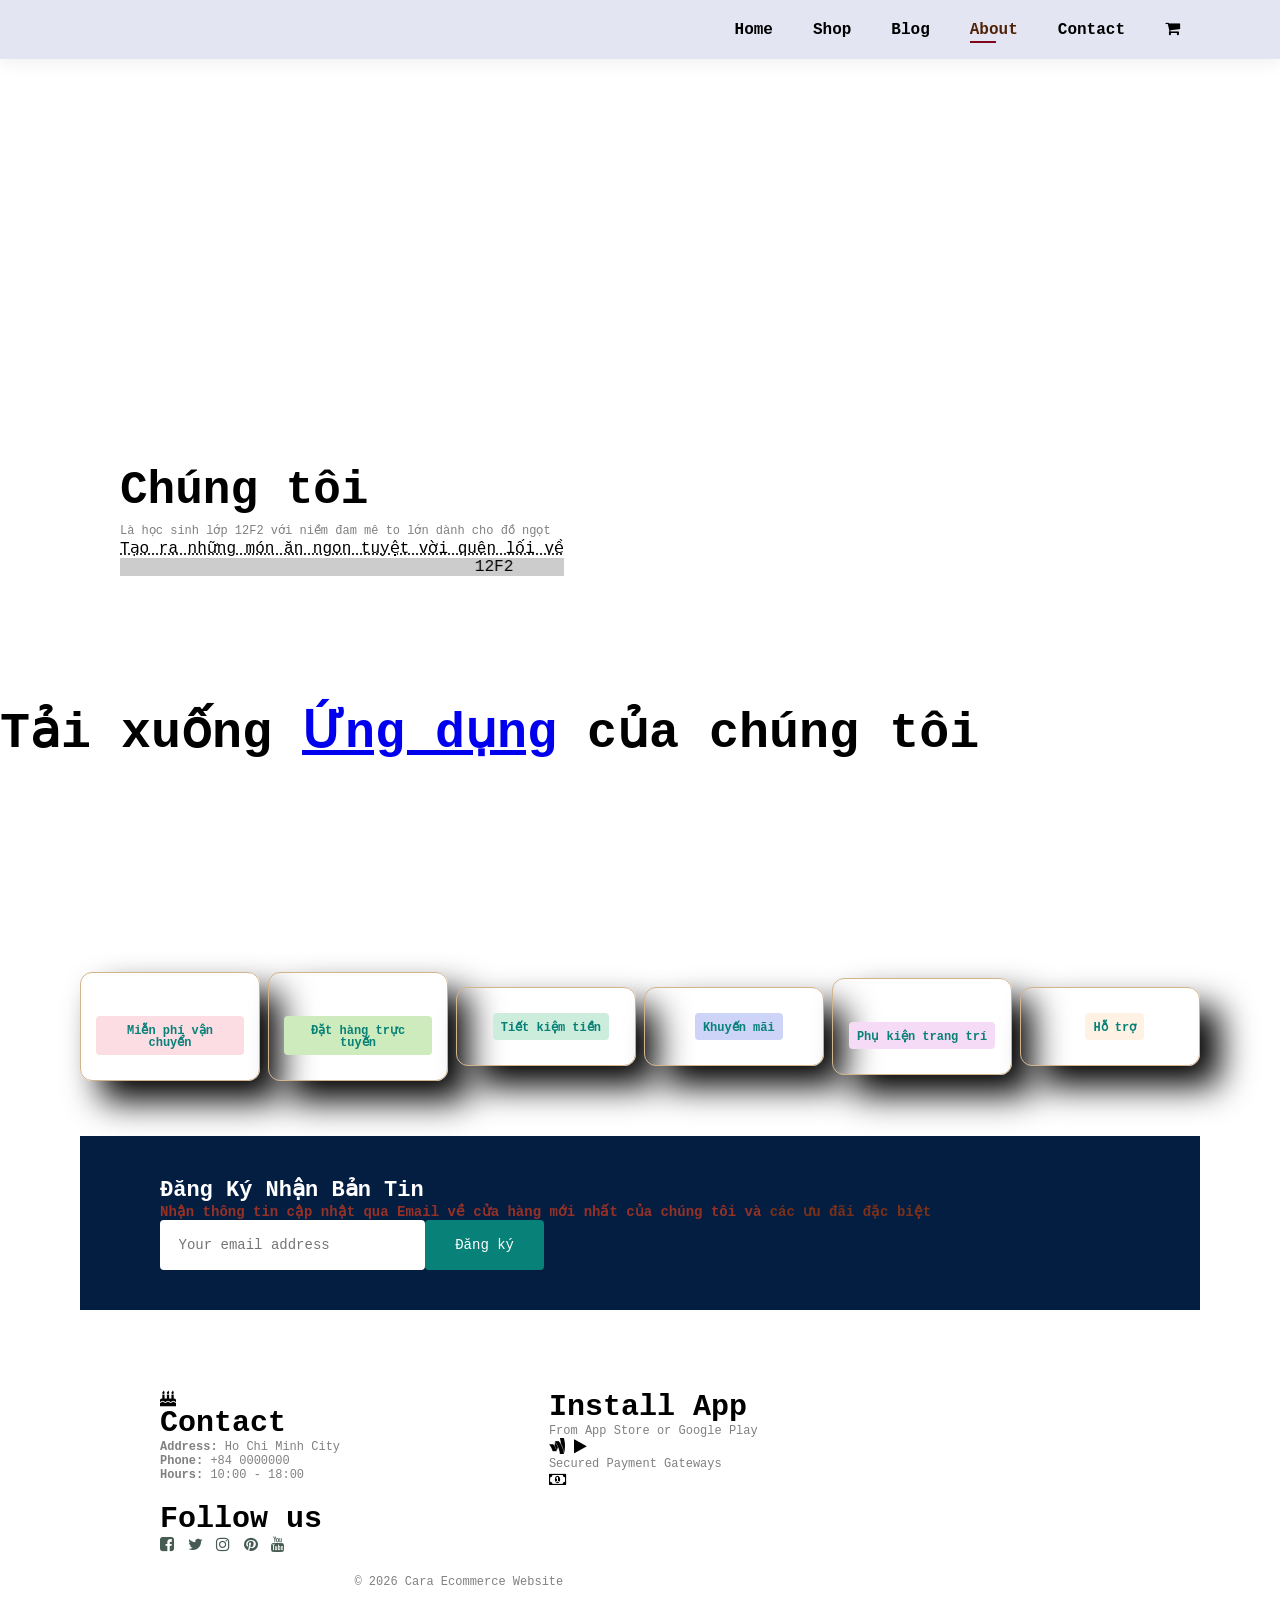
==== about.html @ d6f3e42b "Add files via upload" ====
<!DOCTYPE html>
<html lang="en">
<head>
    <meta charset="UTF-8">
    <meta name="viewport" content="width=device-width, initial-scale=1.0">
    <title>GHK2_12F2_Nhóm 5</title>
    <link rel="stylesheet" href="style.css">
    <link rel="stylesheet" href="https://cdnjs.cloudflare.com/ajax/libs/font-awesome/4.7.0/css/font-awesome.min.css">
</head>
<body>
    <section id="header">
        <a href="#"><img src="" class="logo"></a>


    <div>
        <ul id="navbar">
            <li><a href="index.html">Home</a></li>
            <li><a href="shop.html">Shop</a></li>
            <li><a href="blog.html">Blog</a></li>
            <li><a class="active" href="about.html">About</a></li>
            <li><a href="contact.html">Contact</a></li>
            <li id="lg-bag"><a href="cart.html"><i class="fa fa-shopping-cart"></i></a></li>
            <a href="#" id="close"> <i class="fa fa-xmark"></i></a>
        </ul>
    </div>
 
<div id="mobile">
    <a href="cart.html" i class="fa fa-shopping-cart"></a>
    <i id="bar" class="fa fa-outdent"></i>
</div>


     </section>
<!--homepage-->     
<section id="page-header" class="about-header">
    <h2>#vechungtoi</h2>
    <p>Nhóm 5</p>
</section>


<!--About Header-->
<section id="about-head" class="section-p1">
    <img src="" alt=""> <!--thêm ảnh-->
    <div>
        <h2>Chúng tôi</h2>
        <p>Là học sinh lớp 12F2 với niềm đam mê to lớn dành cho đồ ngọt</p>
        <abbr title="">Tạo ra những món ăn ngon tuyệt vời quên lối về</abbr>
        <br>
        <marquee bgcolor="#ccc" loop="-1" scrollamount="5" width="100%">12F2</marquee>

    </div>
</section>
<!--about App-->
<section id="about-app" class="section-p1"></section>
<h1>Tải xuống <a href="#">Ứng dụng</a> của chúng tôi</h1>
<div class="video"></div>
<video src="assets/img/pastry.mp4"></video>

 <!--Feature-->
<section id="feature" class="section-p1">
    <div class="fe-box">
     <img src="F1.png" alt="">
      <h6>Miễn phí vận chuyển</h6>
    </div>


    <div class="fe-box">
     <img src="F2.png" alt="">
      <h6>Đặt hàng trực tuyến</h6>
    </div>


    <div class="fe-box">
     <img src="F3.png" alt="">
      <h6>Tiết kiệm tiền</h6>
    </div>


    <div class="fe-box">
     <img src="F4.png" alt="">
      <h6>Khuyến mãi</h6>
    </div>
   
    <div class="fe-box">
     <img src="F5.png" alt="">
      <h6>Phụ kiện trang trí</h6>
    </div>


    <div class="fe-box">
     <img src="F6.png" alt="">
      <h6>Hỗ trợ</h6>
    </div>




<section id="newsletter" class="section-p1 section-m1">

<div class="newstext">

<h4>Đăng Ký Nhận Bản Tin</h4>

<p>
Nhận thông tin cập nhật qua Email về cửa hàng mới nhất của chúng tôi và
<span>các ưu đãi đặc biệt</span>
</p>

</div>


<div class="form">

<input type="text" placeholder="Your email address">

<button class="normal">Đăng ký</button>

</div>

</section>




<footer class="section-p1">

<div class="col">

<i class="fa fa-birthday-cake"></i>

<h4>Contact</h4>

<p><strong>Address:</strong> Ho Chi Minh City</p>

<p><strong>Phone:</strong> +84 0000000</p>

<p><strong>Hours:</strong> 10:00 - 18:00</p>


<div class="follow">

<h4>Follow us</h4>

<div class="icon">

<i class="fa fa-facebook-square"></i>

<i class="fa fa-twitter"></i>

<i class="fa fa-instagram"></i>

<i class="fa fa-pinterest"></i>

<i class="fa fa-youtube"></i>

</div>

</div>

</div>



<div class="col install">

<h4>Install App</h4>

<p>From App Store or Google Play</p>

<div class="row">

<i class="fa fa-google-wallet"></i>

<i class="fa fa-play"></i>

</div>

<p>Secured Payment Gateways</p>

<i class="fa fa-money"></i>

</div>



<div class="copyright">

<p>© 2026 Cara Ecommerce Website</p>

</div>

</footer>



<script src="script.js"></script>


</body>
</html>
---- style.css ----
* {margin: 0;padding: 0;box-sizing: border-box;font-family: 'Montserrat', Montserrat, monospace;}
h1{ font-size: 50px;line-height: 64x;color: black;}




h2{font-size: 46px;line-height: 64px ;color: black;}
h4 {font-size: 30px;color: black; }




h6{font-weight: 900px; font-size: 12px;}
p{font-size: 12px; color: gray;}
.section-p1{padding: 40px 80px;}
.section-m1{margin: 40px 0;}
button.normal{font-size: 14px; font-weight: 600px; padding: 15px 30px;color: black; background-color: white; border-radius: 4px;cursor: pointer; border: none; outline: none; transition: 0.2s; }
body {
    width: 100%;
}




/* Header */
#header {
    display: flex;
    align-items: center;
    justify-content: space-between;
    padding: 20px 80px;
    background: #e3e6f2;
    box-shadow: 0 5px 15px rgba(0, 0, 0, 0.06);
    z-index: 999;
    position: sticky;
    Top: 0;
}








#navbar{display: flex; align-items: center; justify-content: center;}
#navbar li {list-style: none; padding: 0 20px; position: relative;}
#navbar li a {text-decoration: none; font-size: 16px;font-weight: 600; color: black; transition: 0.3s ease;}
#navbar li a:hover,
#navbar li a.active {
    color: #4f2207;
}




#navbar li a.active::after,
#navbar li a:hover::after {
    content: "";
    width: 30%;
    background: #81081a;
    height: 2px;
    position: absolute;
    bottom: -4px;
    left: 20px;
}
#hero {
    background-image: url("assets/img/fahh.jpeg");
    height: 90vh;
    width: 100%;
    background-size: cover;
    background-position: top 25% right 0;
    padding: 0 80px;
    display: flex;
    flex-direction: column;
    align-items: flex-start;
    justify-content: center;
}
#hero h4 {
    padding-bottom: 15px;
    color: #541010;
}




#hero h1 {
    color: #740501;
}




#hero h2 {
    color: #7d1717;
}




#hero p {
    color: #740501;
}
#hero button {
    background-color: rgb(255, 255, 255);
    color: #740501;
    padding: 14px 80px 14px 65px;
    cursor: pointer;
    font-weight: 900;
    font-size: 15px;
    border-radius: 10;
}


/* Feature */


#feature { display: flex; align-items: center; justify-content: space-between; flex-wrap: wrap; }
#feature .fe-box {width: 180px; text-align: center; padding: 25px 15px; box-shadow: 20px 20px 34px black;border: 1px solid tan; border-radius: 12px; margin: 15px 0; }
#feature .fe-box:hover{ box-shadow:10px 10px 54px rgb(0, 0, 0);}
#feature .fe-box img {width: 100%; margin-bottom: 10px;}
#feature .fe-box h6 {display: inline-block; padding: 9px 8px 6px 8px; line-height: 1; border-radius: 4px; color: #088178; background-color: #fddde4; }


/*Doi mau tinh nang*/
#feature .fe-box:nth-child(2) h6 {background-color: #cdebbc;}
#feature .fe-box:nth-child(3) h6 {background-color: #cdeddc;}
#feature .fe-box:nth-child(4) h6 {background-color: #cdd4f8;}
#feature .fe-box:nth-child(5) h6 {background-color: #f6dbf6;}
#feature .fe-box:nth-child(6) h6 {background-color: #fff2e5;}


/*Product*/
#product1 { text-align: center; }
#product1 .pro-container { display: flex; justify-content: space-between; padding-top: 20px; flex-wrap: wrap;}
#product1 .pro { width: 23%; min-width: 250px; padding: 10px 12px; border: 1px solid #cce7d0; border-radius: 25px; cursor: pointer; box-shadow: 20px 20px 30px rgb(0, 0, 0, 0.2); margin: 15px 0; transition: 0.2s ease; position: relative;}
#product1 .pro:hover {box-shadow: 20px 20px 30px rgb(0, 0, 0, 0.2); }
#product1 .pro img {width: 100%; border-radius: 20px;}
#product1 .pro .des {text-align: start; padding: 10px 0;}
#product1 .pro .des span {color: #606063; font-size: 12px;}
#product1 .pro .des h5 {padding-top: 7px; color: #1a1a1a; font-size: 14px;}
#product1 .pro .des i {font-size: 12px; color:  yellow; }
#product1 .pro .des h4 {padding-top: 7px; font-size: 15px;font-weight: 700;color: #088178;}
#product1 .pro .cart {width: 40px; height: 40px; line-height: 40px; border-radius: 50px; background-color: #e8f6ea; color: #088178; border: 1px solid #9ceba8; position: absolute; bottom: 16px; right: 10px;}



#banner{
    display: flex;
    flex-direction: column;
    justify-content: center;
    align-items: center;
    text-align: center;
    background-image: url(https://mir-s3-cdn-cf.behance.net/project_modules/fs/200dcd132846953.61b1094cb4aa0.jpg);
    width: 100%;
    height: 40vh;
    background-size: cover;
    background-position:center;
}




#banner h4{
    color: rgb(117, 123, 128);
    font-size: 16px;
}




#banner h2{
    color: white;
    font-size: 30px;
    padding: 10px 0;
}




#banner button:hover{
    background: #a3332b;
    color: white;
}









/*Small banner2*/
#sm-banner{ display: flex; justify-content: space-between; flex-wrap: wrap;}
#sm-banner .banner-box{display: flex; flex-direction: column; justify-content: center; align-items: flex-start; min-width: 540px; height: 50vh; 
background-image: url("assets/img/hoho.jpg"); background-size: cover; background-position: center; padding: 30px;}
#sm-banner .banner-box2{background-image: url("assets/img/huhu.jpg");}
#sm-banner h4{color: white; font-size: 20px; font-weight: 300;}
#sm-banner h2{color: white; font-size: 20px; font-weight: 800;}
#sm-banner span{color: white; font-size: 14px; font-weight: 500; padding-bottom: 15px;}
button.white{font-size: 13px; font-weight: 600px; padding: 11px 18px;color: rgb(255, 255, 255); background-color: transparent; border-radius: 4px;cursor: pointer; border: 1px solid #fff; outline: none; transition: 0.2s; }
#sm-banner .banner-box:hover button {background: #088178; border: 1px solid #a13d30;}


/*Small 3 banner*/
#banner3 {display: flex ; justify-content: space-between; flex-wrap: wrap; padding: 0 80px;}
#banner3 .banner-box{display: flex; flex-direction: column; justify-content: center; align-items: flex-start; background-image: url("assets/img/haha.jpg"); min-width: 30%; height: 30vh; background-size: cover; background-position: center; padding: 20px; margin-bottom: 20px;}
#banner3 .banner-box2{background-image: url("assets/img/hihi.jpg");}
#banner3 .banner-box3{background-image: url("assets/img/Cake.jpg");}


#banner h2{color: white; font-weight: 900; font-size: 22px;}
#banner h3{color: rgb(163, 30, 30); font-weight: 800; font-size: 15px;}







#newsletter{
display:flex;
justify-content:space-between;
flex-wrap:wrap;
align-items:center;
background-image:url("img/banner/b14.png");
background-repeat:no-repeat;
background-position:20% 30%;
background-color:#041e42;
}

#newsletter h4{
font-size:22px;
font-weight:700;
color:#fff;
}

#newsletter p{
font-size:14px;
font-weight:600;
color:#973126;
}

#newsletter span{
color:#7b3118;
}

#newsletter .form{
display:flex;
width:40%;
}

#newsletter input{
height:3.125rem;
padding:0 1.25em;
font-size:14px;
width:100%;
border:1px solid transparent;
border-radius:4px;
outline:none;
}

#newsletter button{
background-color:#088178;
color:#fff;
white-space:nowrap;
}



footer{
display:flex;
flex-wrap:wrap;
justify-content:space-between;
}

footer .col{
display:flex;
flex-direction:column;
align-items:flex-start;
margin-bottom:20px;
}

footer .logo{
margin-bottom:30px;
}

footer .follow{
margin-top:20px;
}

footer .follow i{
color:#465b52;
padding-right:4px;
cursor:pointer;
}

footer .install .row img{
border-radius:6px;
border:1px solid #6a2f0f;
}

footer .install img{
margin:10px 0 15px 0;
}

footer .follow i:hover,
footer a:hover{
color:#6c2811;
}

footer .copyright{
width:100%;
text-align:center;
}

/* Start media query*/
@media (max-width: 799px){
.section-p1{ padding: 40px;}
#navbar {display: flex; flex-direction: column; align-items: flex-start; justify-content: flex-start; position: fixed; top: 0px; right:-300px; height: 100vh; width: 300px; background-color: #e3e6f3; box-shadow: 0 40px 60px rgba(0, 0, 0, 0.1); padding: 80px 0 0 10px; transition: 0.3s;}
#navbar.active{right: 0px;}
#navbar li{margin-bottom: 25px;}
#mobile{ display: flex; align-items: center;}
#mobile i {color: black; font-size: 24px; padding-left: 20px;}
#close {display: initial; position: absolute; top: 30px; left: 30px; color: black; font-size: 24px;}
#lg-bag {display: none;}
#hero {height: 70vh; padding: 0 80px; background-position: top 30% right 30%;}
#feature { justify-content: center;}
#product1 .pro-container {justify-content: center;}
#product1 .pro {margin: 15px;}
#banner {height: 20vh;}
#sm-banner .banner-box {min-width: 100%; height: 30vh;}
#banner3 {padding: 0 40px;}
#banner3 .banner-box{width: 28%;}
#newsletter .form {width: 70%;}
}

@media (max-width: 477px) {
    .section-p1 {padding: 20px;}
    #header {padding: 10px 30px;}
    h1 {font-size: 38px;}
    h2 {font-size: 32px;}
    #hero{padding: 0 20px; background-position: 55%;}
    #feature{ justify-content: space-between;}
    #feature .fe-box {width: 155px; margin: 0 0 15px 0;}
    #product1 .pro {width: 100%;}
#banner {height: 40vh;}
#sm-banner .banner-box {height: 40vh;}
#sm-banner .banner-box2 { margin-top: 20px;}
#banner3 {padding: 0 20px;}
#banner3 .banner-box { width: 100%;}
#newsletter .form {width: 100% ;}
#newsletter {padding: 40px 20px;}
footer .copyright {text-align: start;}
/*Product details*/
#prodetails {display: flex; flex-direction: column;}
#prodetails .single-pro-img{ width: 100%; margin-right: 0px;}
#prodetails .single-pro-details{width: 100%;}
}

/*responsive moblie*/
#mobile { display: none; align-items: center;}

#close {display: none;}


/*shop page*/
#page-header { background-image: url("assets/img/hero4.jpg");
width: 100%;
height: 40vh;
background-size: cover; display: flex; justify-content: center; text-align: center; flex-direction: column;}
#page-header h2, #page-header p {color: white;}
/*Phan trang*/
#pagination{ text-align: center;}
#pagination a {text-decoration: none; background-color: #088178; padding: 15px 20px; border-radius: 4px; color: white; font-weight: 500;}
#pagination a i {font-size: 16px; font-weight: 600; }


/*Product details*/
#prodetails{ display: flex;     margin-top: 20px;}
#prodetails .single-pro-img{ width: 40%; margin-right: 50px;}
.small-img-group{display: flex; justify-content: space-between;}
.small-img-col{ flex-basis: 24%; cursor: pointer;}
#prodetails .single-pro-details{width: 50%; padding-top: 30px;}
#prodetails .single-pro-details h4{ padding: 40px 0 20px 0 ;}
#prodetails .single-pro-details h2 {font-size: 26px;}
#prodetails .single-pro-details select {display: block; padding: 5px 10px; margin-bottom: 10px;}
#prodetails .single-pro-details input {width: 50px; height: 47px; padding-left: 10px; font-size: 16px; margin-top: 10px;}
#prodetails .single-pro-details input:focus{outline: none;}
#prodetails .single-pro-details button{background-color: #088178; color: #fff;}
#prodetails .single-pro-details span {line-height: 25px;}



/* blog page */

#blog{
    padding: 150px 150px 0 150px;
}
#blog .blog-box{
    display: flex;
    align-items: center;
    width: 100%;
    position: relative;
    padding-bottom: 90px;
}

#blog .blog-img{
    width: 50%;
    margin-right: 40px;
}

#blog img {
    width: 100%;
    height: 300px;
    object-fit: cover;
}

#blog .blog-details {
    width: 50%;
    
}
#blog .blog-details a {
    text-decoration: none;
    font-size: 11px;
    color: black;
    font-weight: 700;
    position: relative;
    transition: 0.3s;
}
#blog .blog-details a::after {
    content:"" ;
    width: 50px;
    height: 1px;
    background-color: black;
    position: absolute;
    top: 4px;
    right: -60px;
}

#blog .blog-details a:hover{
    color: rgb(193, 141, 78);
}

#blog .blog-details a:hover::after{
    background-color: rgb(193, 141, 78);
}
#blog .blog-box h1 {
    position: absolute;
    top: -40px;
    left: 0;
    font-size: 70px;
    font-weight: 700;
    color: rgb(79, 78, 78);
    z-index: -9;
}
/*blog page @media*/
@media (max-width: 477px) {
    /*blog page*/
    #blog {
    padding: 10px;
}
#blog .blog-box{
    display: flex; 
    flex-direction: column;
    align-items: flex-start;
}
#blog .blog-img{
    width: 100%;
    margin-right: 0px;
    margin-bottom: 30px;
}
#blog .blog-details{
    width: 100%; }
      #about-head{
        flex-direction: column;
    }
    #about-head img {
        width: 100%;
        margin-bottom: 20px;
    }
    #about-head div {
        padding-left: 0px;
    }
    #about-app .video {
        width: 100%;
    }
}





/*about page*/
#page-header.about-header {
    background-image: url();
}
#about-head {
    display: flex;
    align-items: center;
}
#about-head img{
    width: 50;
    height: auto;

}

#about-head div{
    padding-left: 40px;
}

#about-app{
    text-align: center;
}
#about-app .video{
    width: 70%;
    height: 100%;
    margin: 30px auto 0 auto;
}
#about-app .video video {
    width: 100%;
    height: 100%;
    border-radius: 20px;
}
}
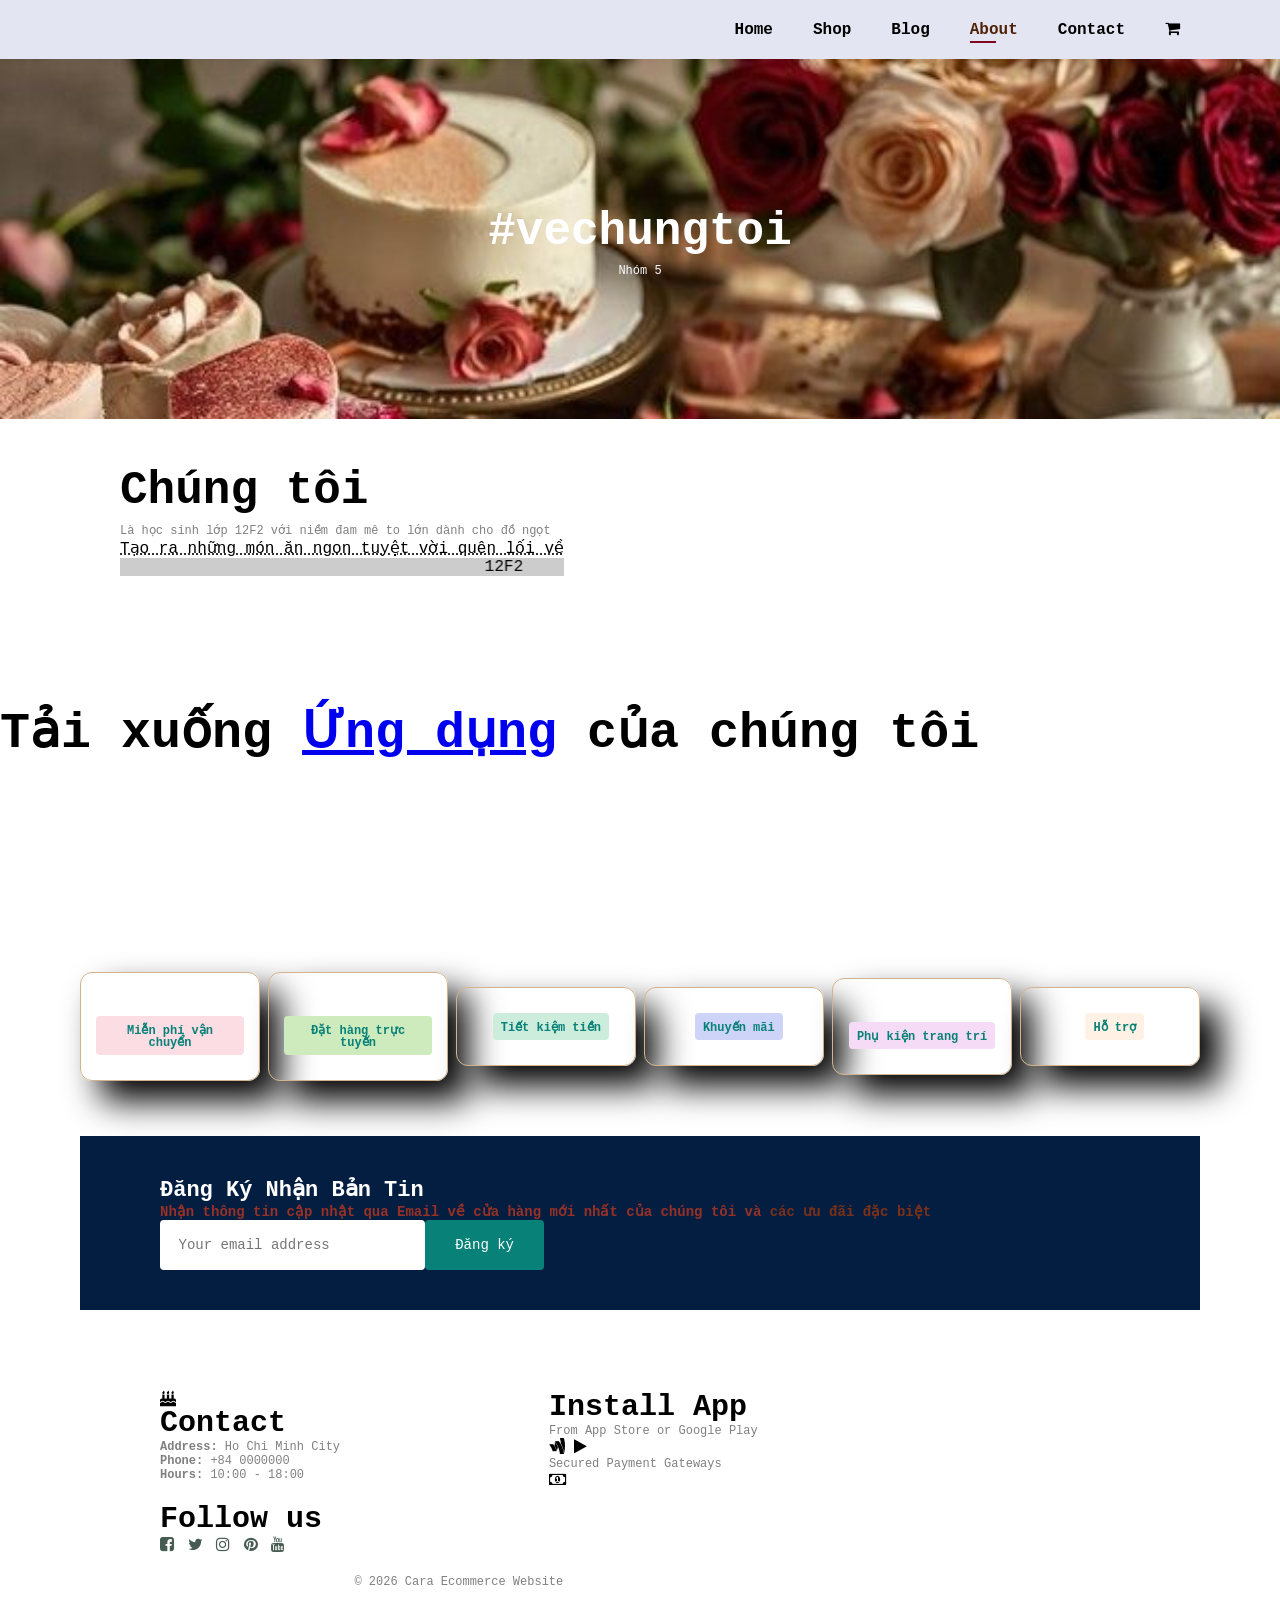
==== commit 398d3b73: "Update about.html" ====
--- a/about.html
+++ b/about.html
@@ -54,7 +54,7 @@
 <section id="about-app" class="section-p1"></section>
 <h1>Tải xuống <a href="#">Ứng dụng</a> của chúng tôi</h1>
 <div class="video"></div>
-<video src="assets/img/pastry.mp4"></video>
+<video autoplay muted loop src="assets/img/pastry.mp4"></video>
 
  <!--Feature-->
 <section id="feature" class="section-p1">
--- a/style.css
+++ b/style.css
@@ -493,17 +493,15 @@
 
 /*about page*/
 #page-header.about-header {
-    background-image: url();
-}
+    background-image: src="";}
+        
 #about-head {
     display: flex;
     align-items: center;
 }
 #about-head img{
     width: 50;
-    height: auto;
-
-}
+    height: auto;}
 
 #about-head div{
     padding-left: 40px;
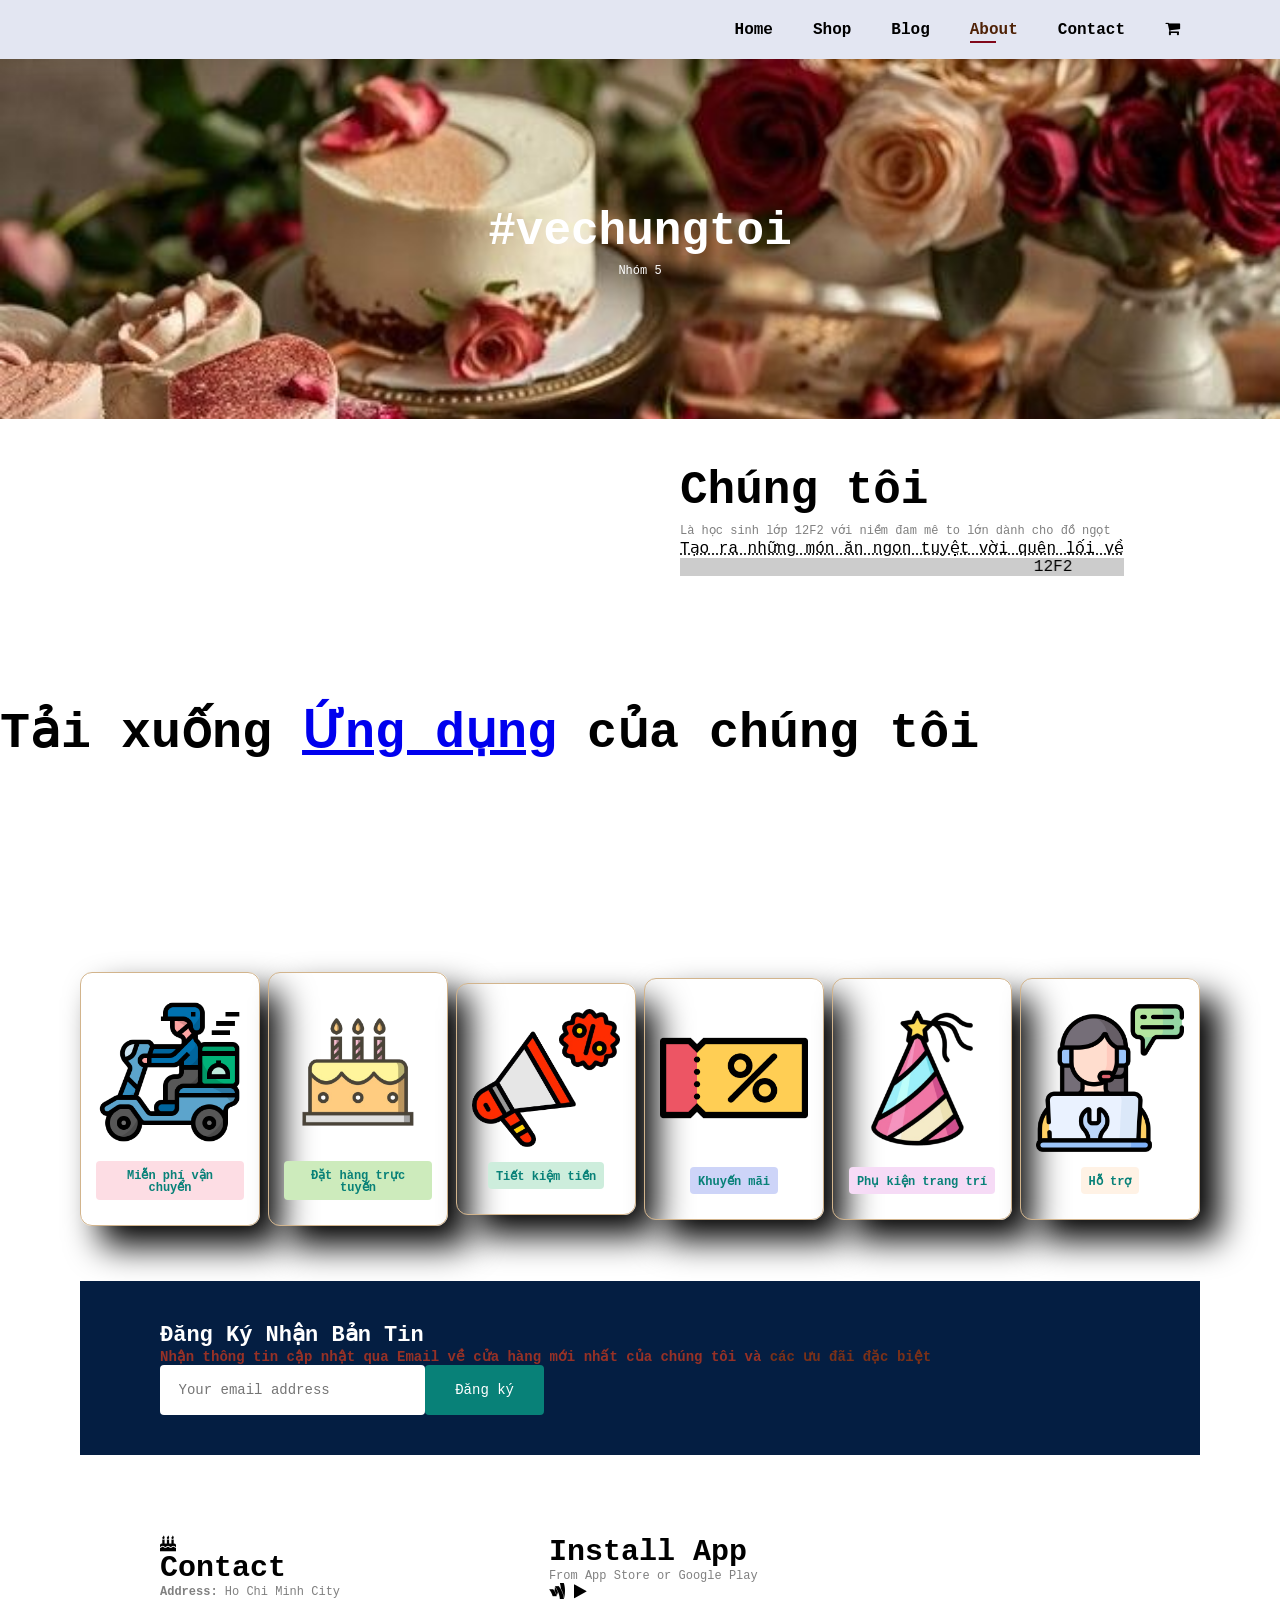
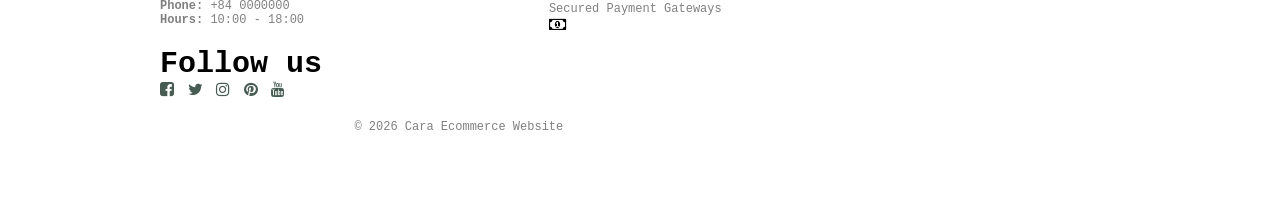
==== commit 844ed4c9: "Update about.html" ====
--- a/about.html
+++ b/about.html
@@ -59,36 +59,36 @@
  <!--Feature-->
 <section id="feature" class="section-p1">
     <div class="fe-box">
-     <img src="F1.png" alt="">
+     <img src="assets/img/F1.png" alt="">
       <h6>Miễn phí vận chuyển</h6>
     </div>
 
 
     <div class="fe-box">
-     <img src="F2.png" alt="">
+     <img src="assets/img/F2.png" alt="">
       <h6>Đặt hàng trực tuyến</h6>
     </div>
 
 
     <div class="fe-box">
-     <img src="F3.png" alt="">
+     <img src="assets/img/F3.png" alt="">
       <h6>Tiết kiệm tiền</h6>
     </div>
 
 
     <div class="fe-box">
-     <img src="F4.png" alt="">
+     <img src="assets/img/F4.png" alt="">
       <h6>Khuyến mãi</h6>
     </div>
    
     <div class="fe-box">
-     <img src="F5.png" alt="">
+     <img src="assets/img/F5.png" alt="">
       <h6>Phụ kiện trang trí</h6>
     </div>
 
 
     <div class="fe-box">
-     <img src="F6.png" alt="">
+     <img src="assets/img/F6.png" alt="">
       <h6>Hỗ trợ</h6>
     </div>
 
--- a/style.css
+++ b/style.css
@@ -493,14 +493,14 @@
 
 /*about page*/
 #page-header.about-header {
-    background-image: src="";}
+    background-image: url;}
         
 #about-head {
     display: flex;
     align-items: center;
 }
 #about-head img{
-    width: 50;
+    width: 50%;
     height: auto;}
 
 #about-head div{
@@ -520,10 +520,10 @@
     height: 100%;
     border-radius: 20px;
 }
-}
-
-
-
-
-
-
+
+
+
+
+
+
+
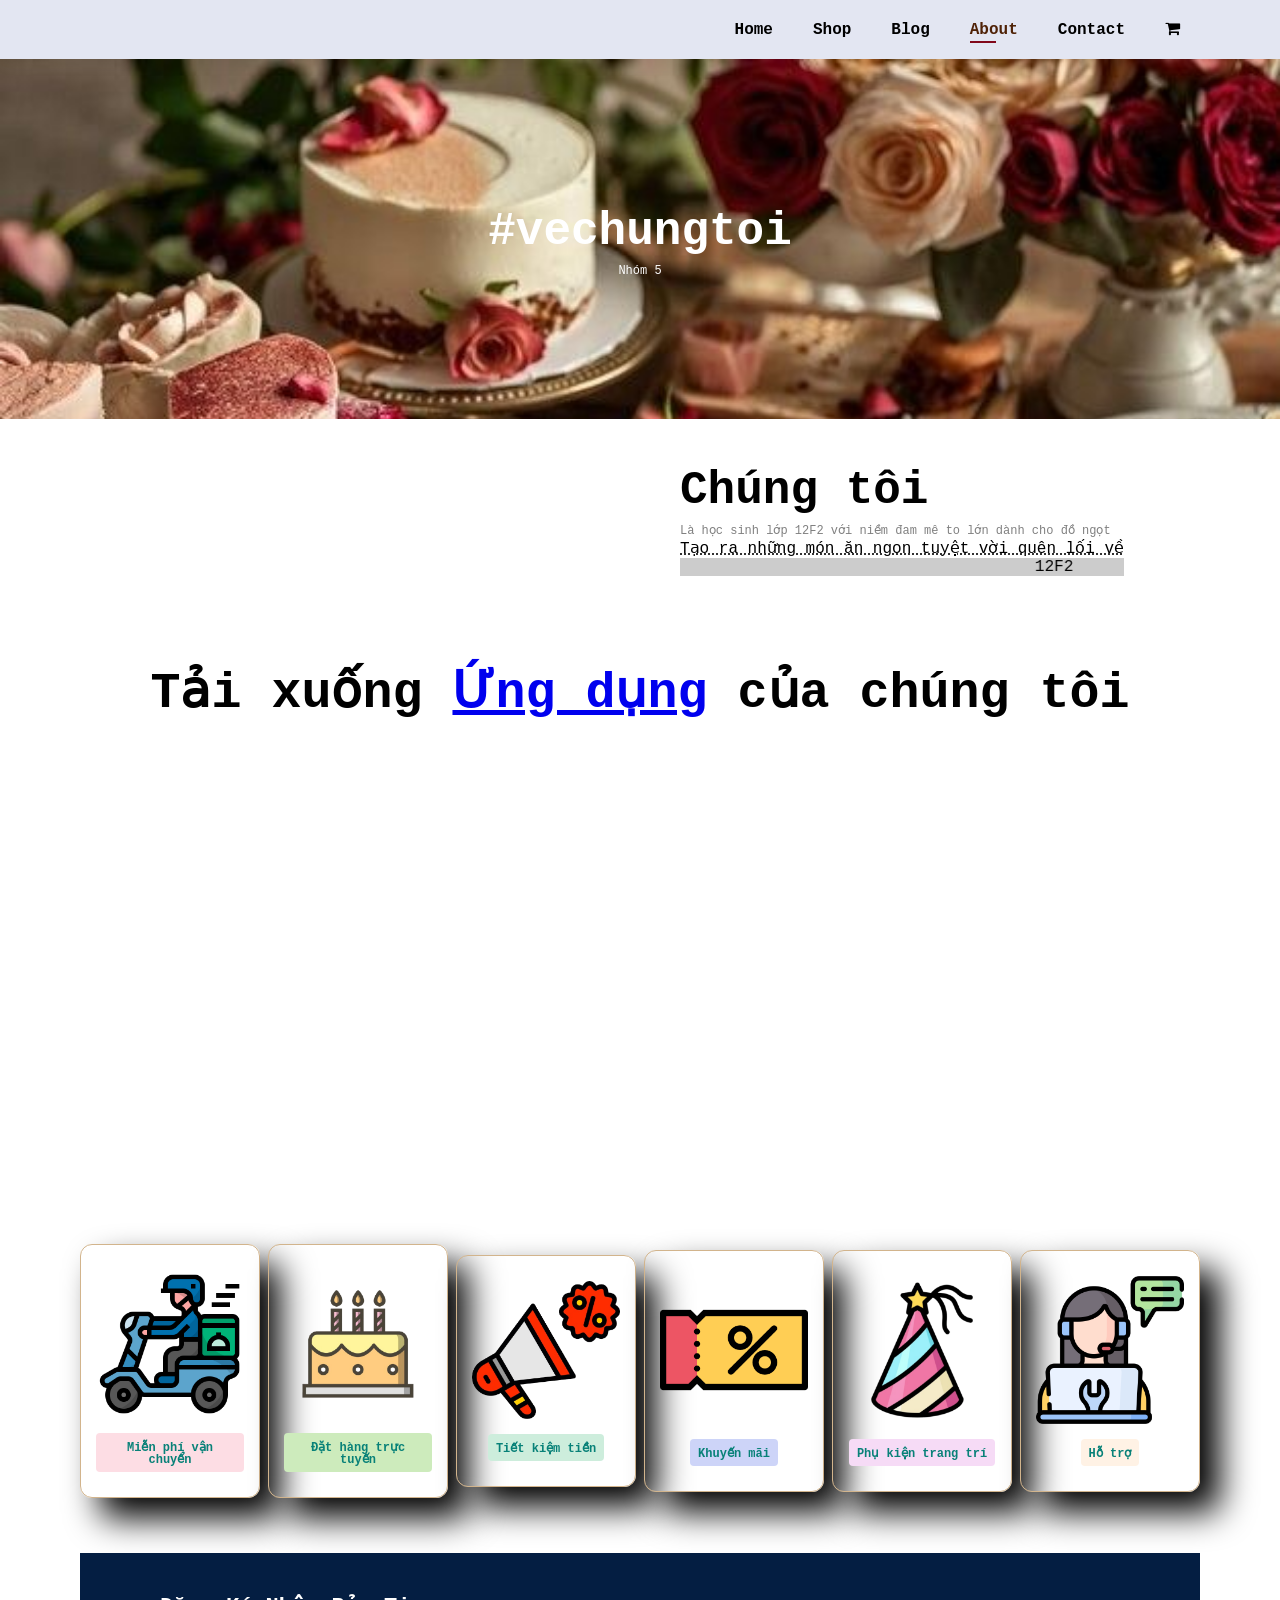
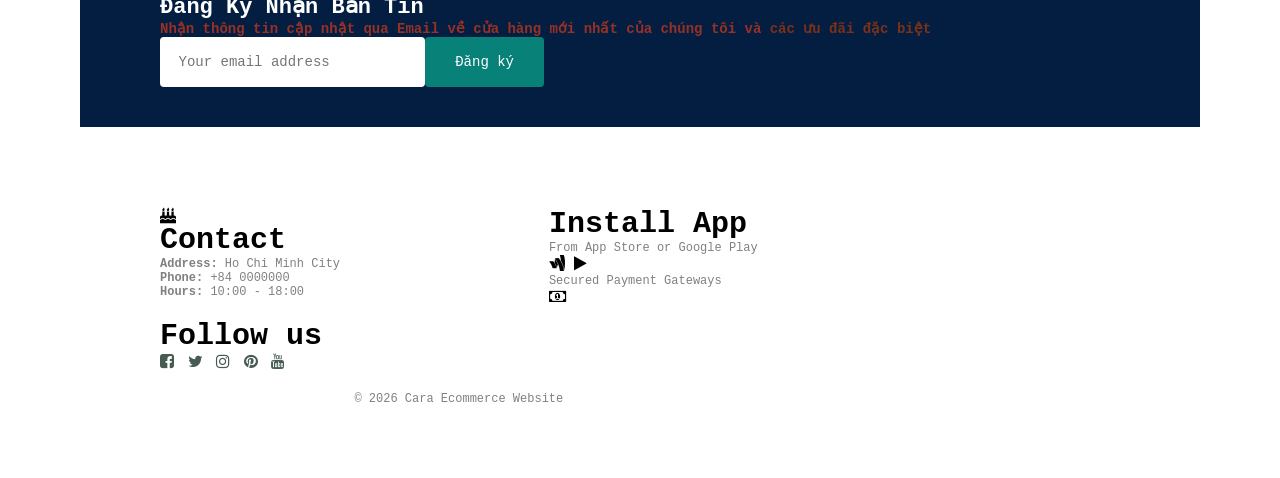
==== commit 5173f32b: "Update about.html" ====
--- a/about.html
+++ b/about.html
@@ -51,11 +51,12 @@
     </div>
 </section>
 <!--about App-->
-<section id="about-app" class="section-p1"></section>
+<section id="about-app" class="section-p1">
 <h1>Tải xuống <a href="#">Ứng dụng</a> của chúng tôi</h1>
-<div class="video"></div>
+<div class="video">
 <video autoplay muted loop src="assets/img/pastry.mp4"></video>
-
+</div>
+    </section>
  <!--Feature-->
 <section id="feature" class="section-p1">
     <div class="fe-box">
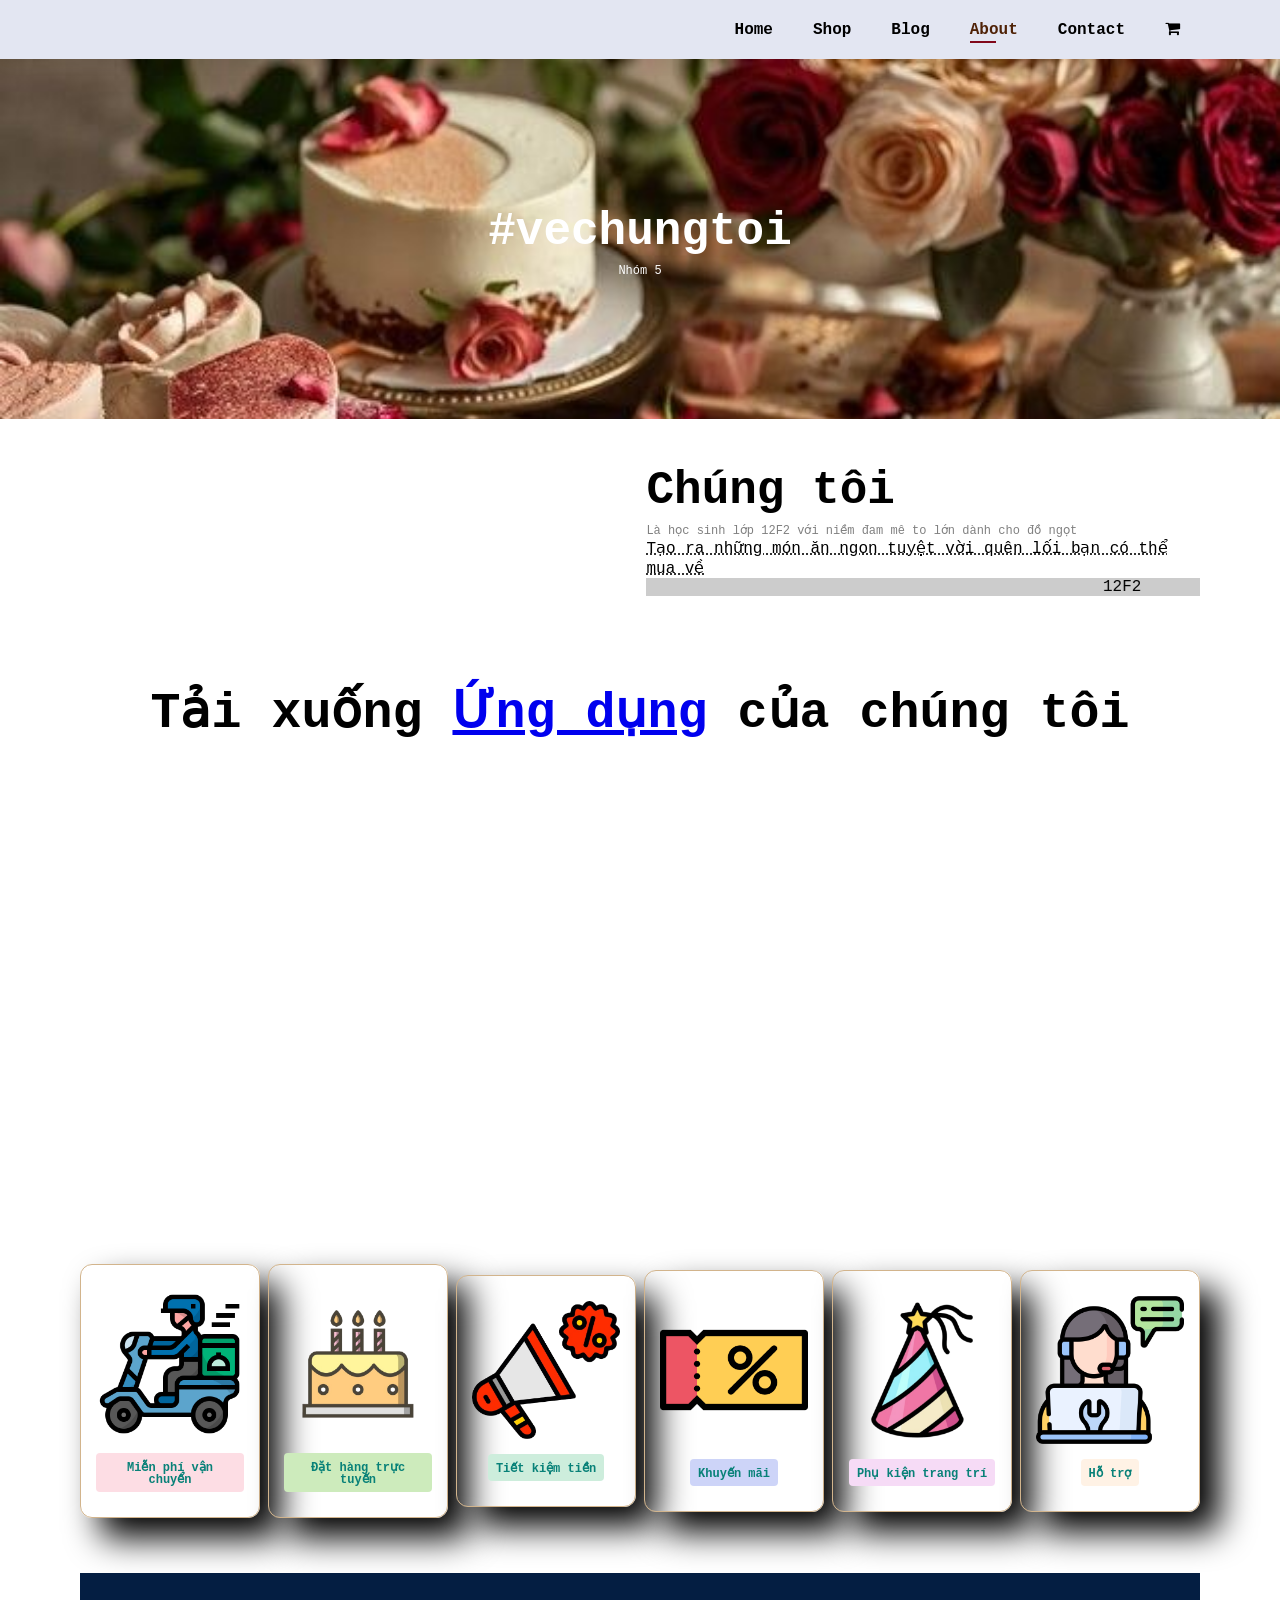
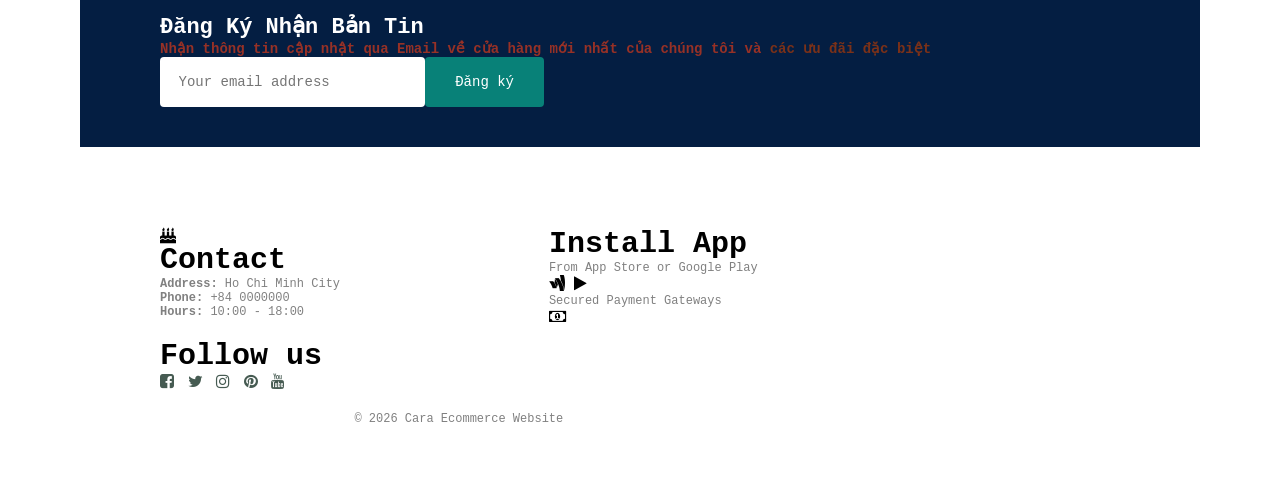
==== commit e572c2c7: "Update about.html" ====
--- a/about.html
+++ b/about.html
@@ -44,7 +44,7 @@
     <div>
         <h2>Chúng tôi</h2>
         <p>Là học sinh lớp 12F2 với niềm đam mê to lớn dành cho đồ ngọt</p>
-        <abbr title="">Tạo ra những món ăn ngon tuyệt vời quên lối về</abbr>
+        <abbr title="">Tạo ra những món ăn ngon tuyệt vời quên lối bạn có thể mua về</abbr>
         <br>
         <marquee bgcolor="#ccc" loop="-1" scrollamount="5" width="100%">12F2</marquee>
 
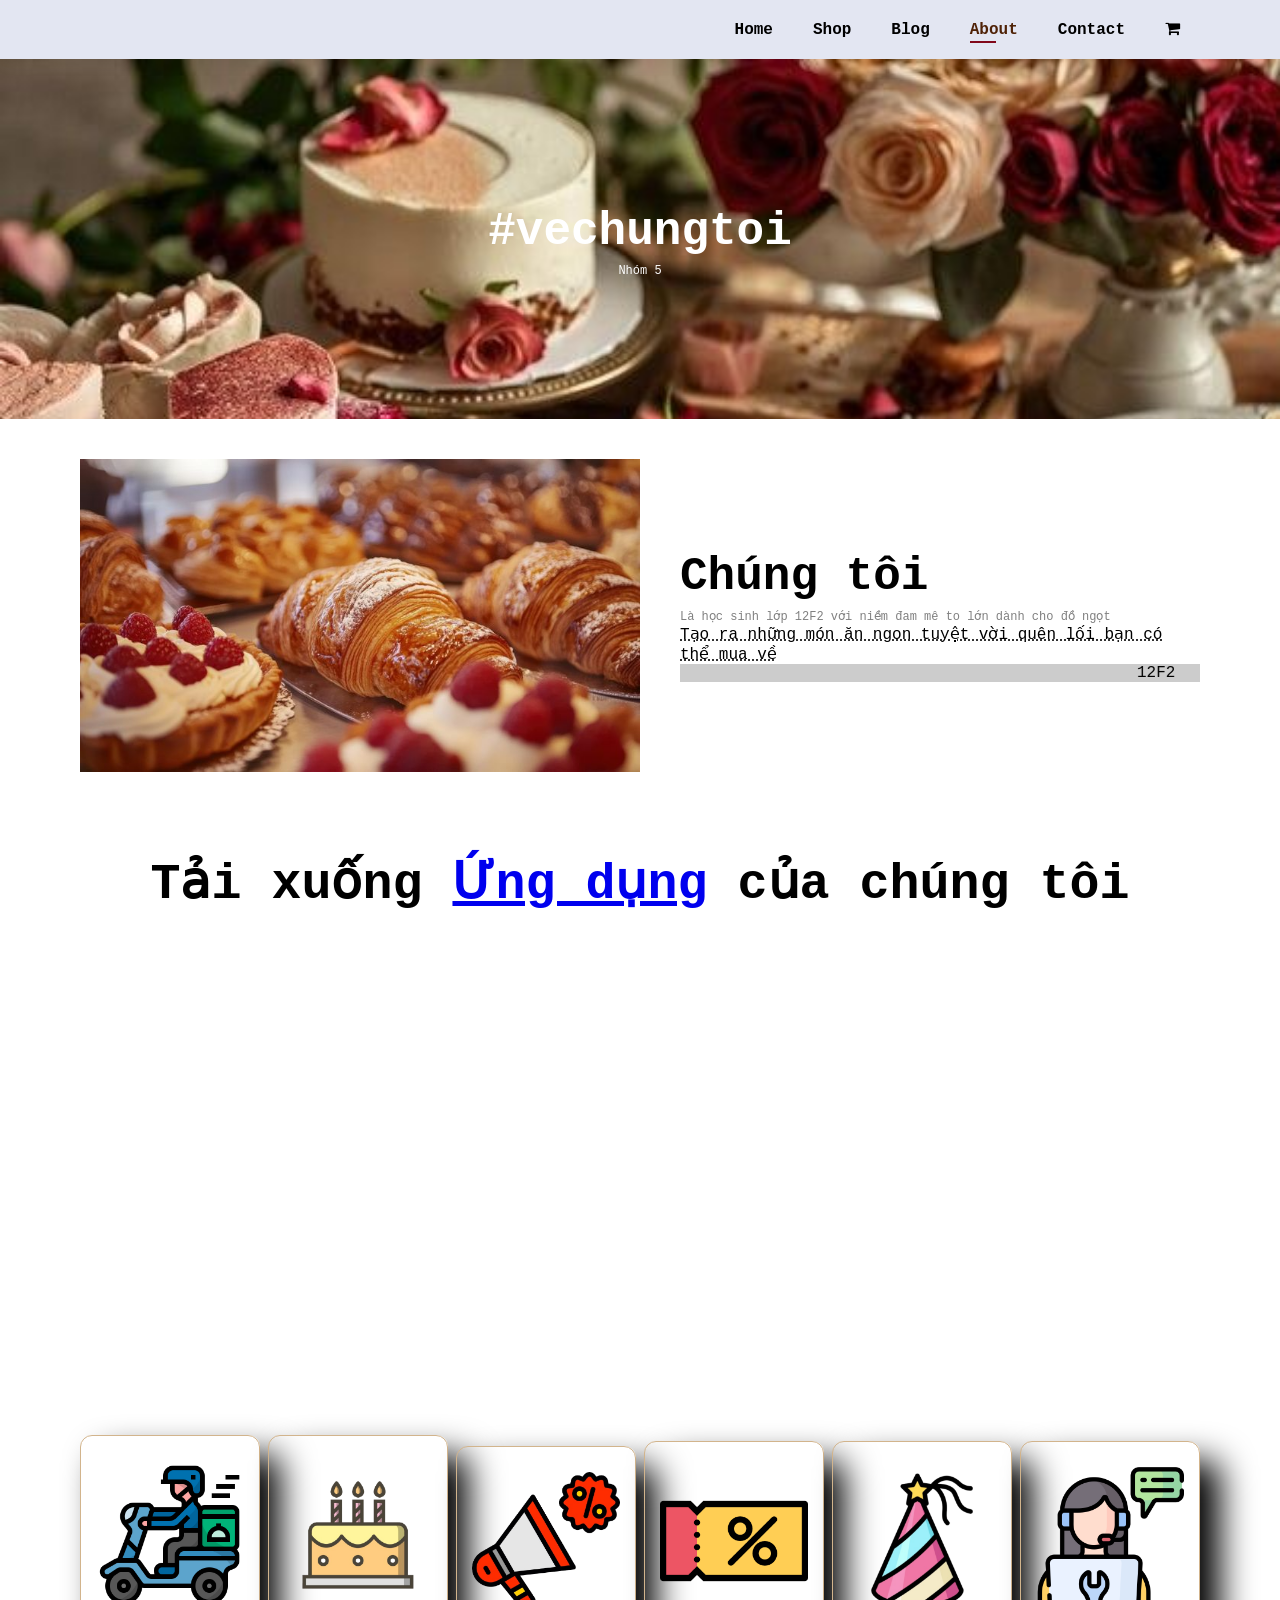
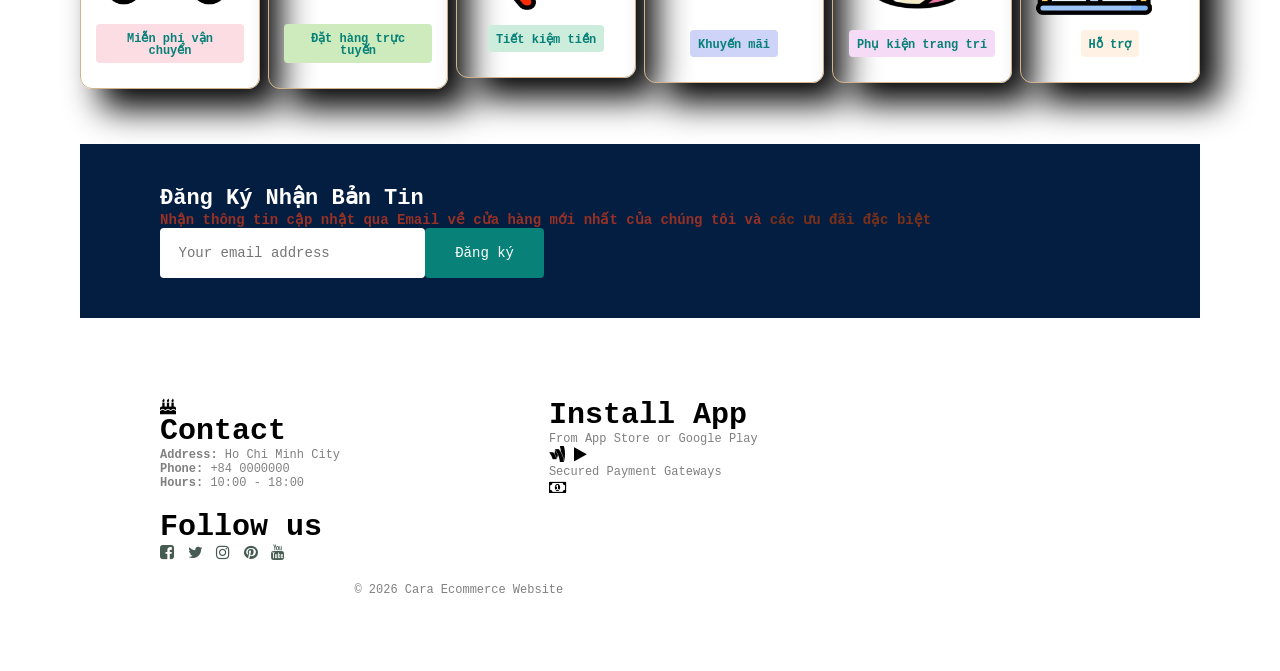
==== commit 41d7c80a: "Update about.html" ====
--- a/about.html
+++ b/about.html
@@ -40,7 +40,7 @@
 
 <!--About Header-->
 <section id="about-head" class="section-p1">
-    <img src="" alt=""> <!--thêm ảnh-->
+    <img src="assets/img/thing.jpg" alt=""> <!--thêm ảnh-->
     <div>
         <h2>Chúng tôi</h2>
         <p>Là học sinh lớp 12F2 với niềm đam mê to lớn dành cho đồ ngọt</p>
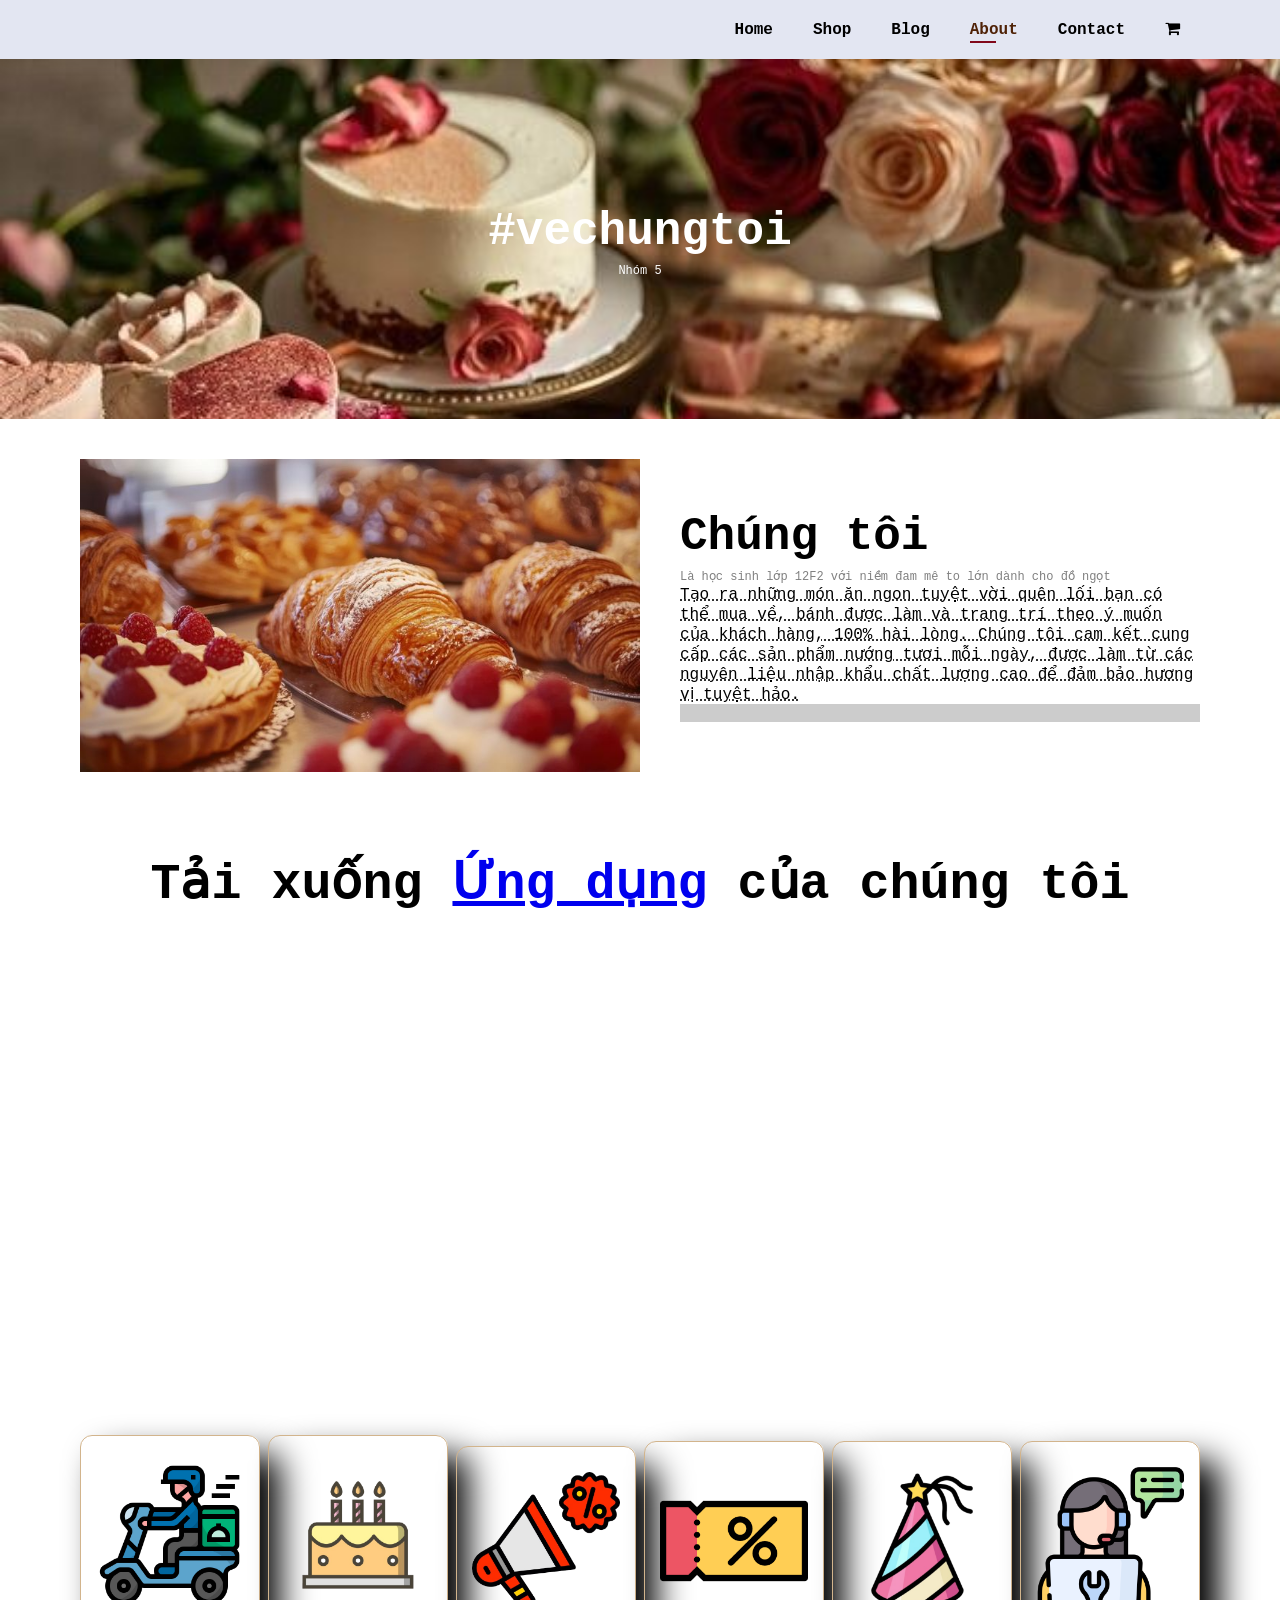
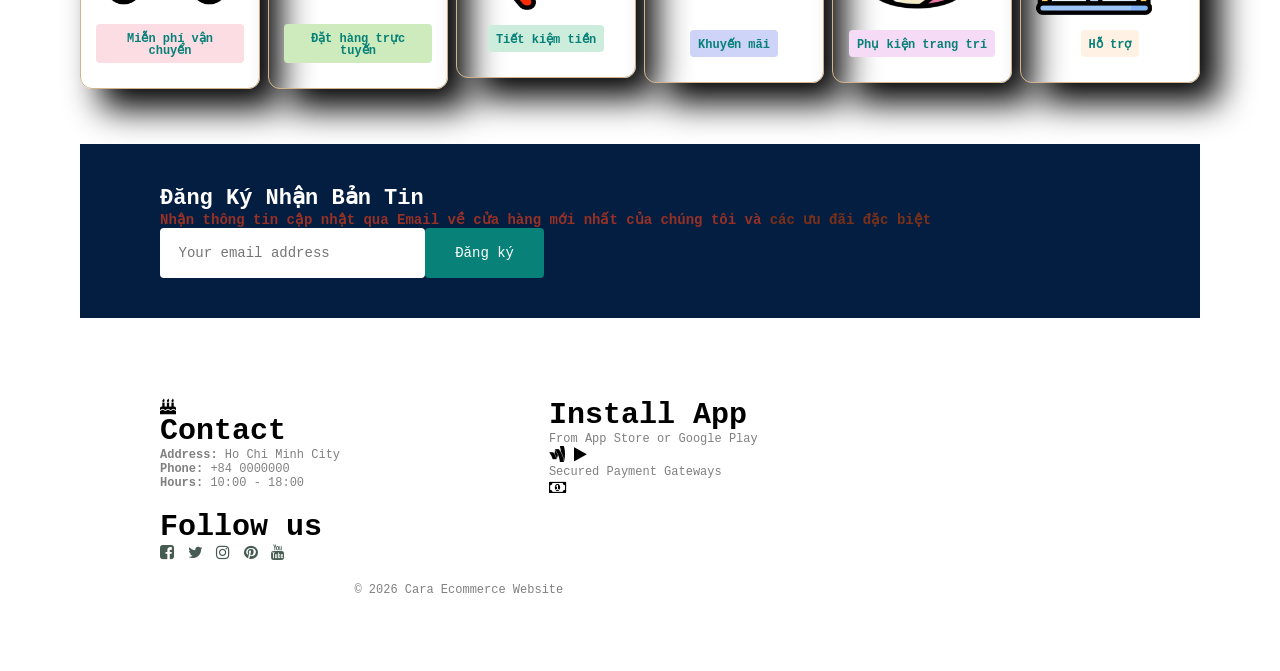
==== commit 52121ba6: "Update about.html" ====
--- a/about.html
+++ b/about.html
@@ -44,7 +44,7 @@
     <div>
         <h2>Chúng tôi</h2>
         <p>Là học sinh lớp 12F2 với niềm đam mê to lớn dành cho đồ ngọt</p>
-        <abbr title="">Tạo ra những món ăn ngon tuyệt vời quên lối bạn có thể mua về</abbr>
+        <abbr title="">Tạo ra những món ăn ngon tuyệt vời quên lối bạn có thể mua về, bánh được làm và trang trí theo ý muốn của khách hàng, 100% hài lòng. Chúng tôi cam kết cung cấp các sản phẩm nướng tươi mỗi ngày, được làm từ các nguyên liệu nhập khẩu chất lượng cao để đảm bảo hương vị tuyệt hảo.</abbr>
         <br>
         <marquee bgcolor="#ccc" loop="-1" scrollamount="5" width="100%">12F2</marquee>
 
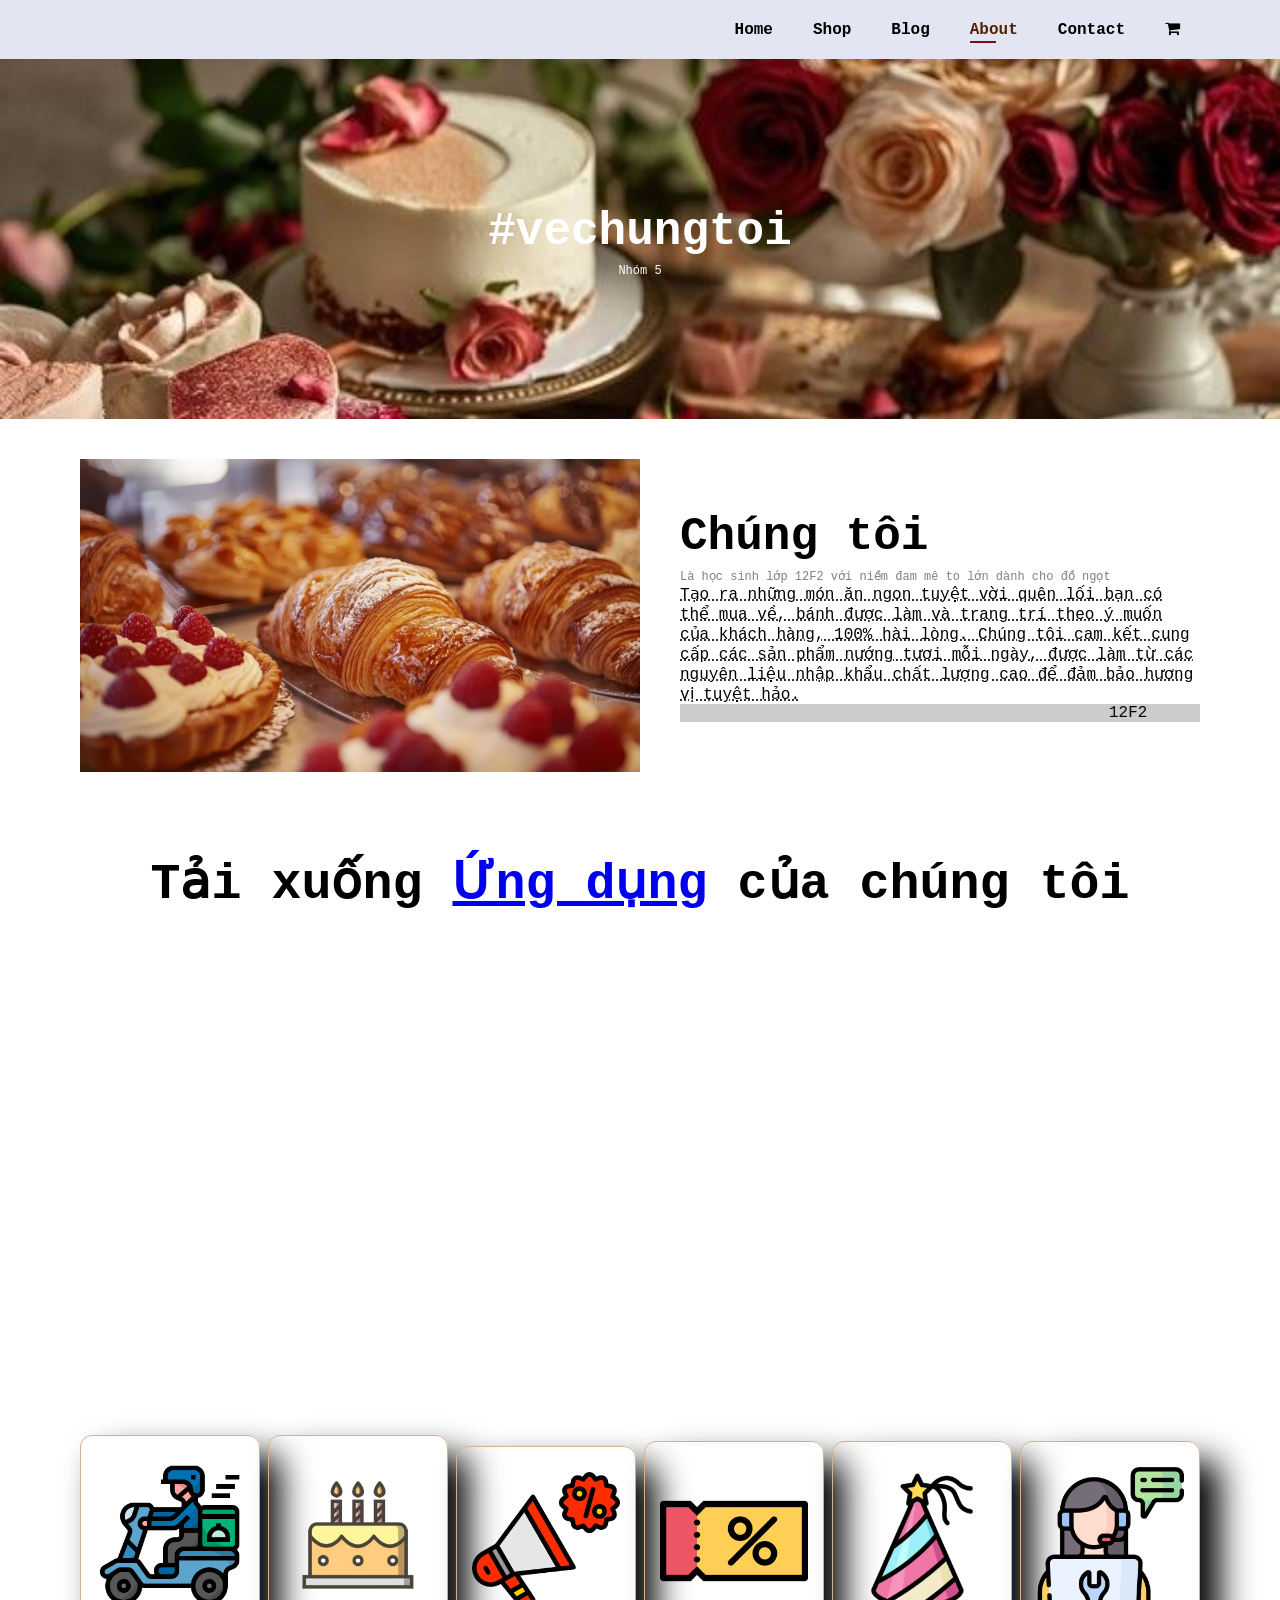
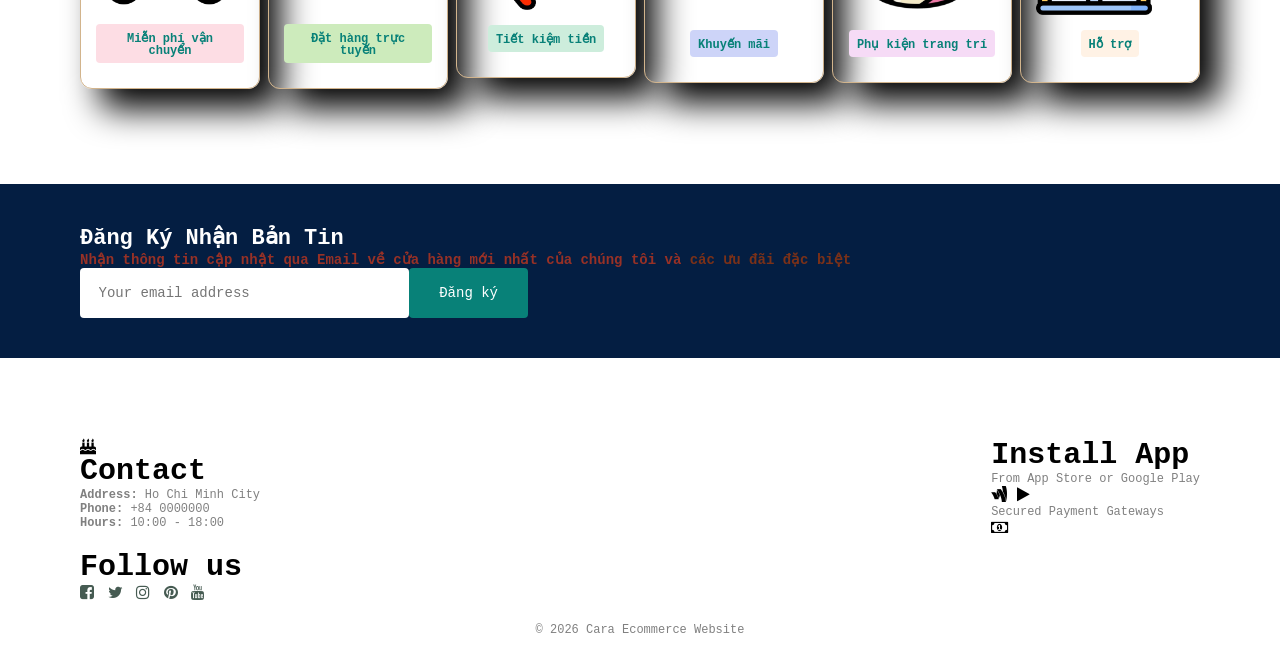
==== commit 88d5fa33: "Update about.html" ====
--- a/about.html
+++ b/about.html
@@ -92,7 +92,7 @@
      <img src="assets/img/F6.png" alt="">
       <h6>Hỗ trợ</h6>
     </div>
-
+</section> 
 
 
 
